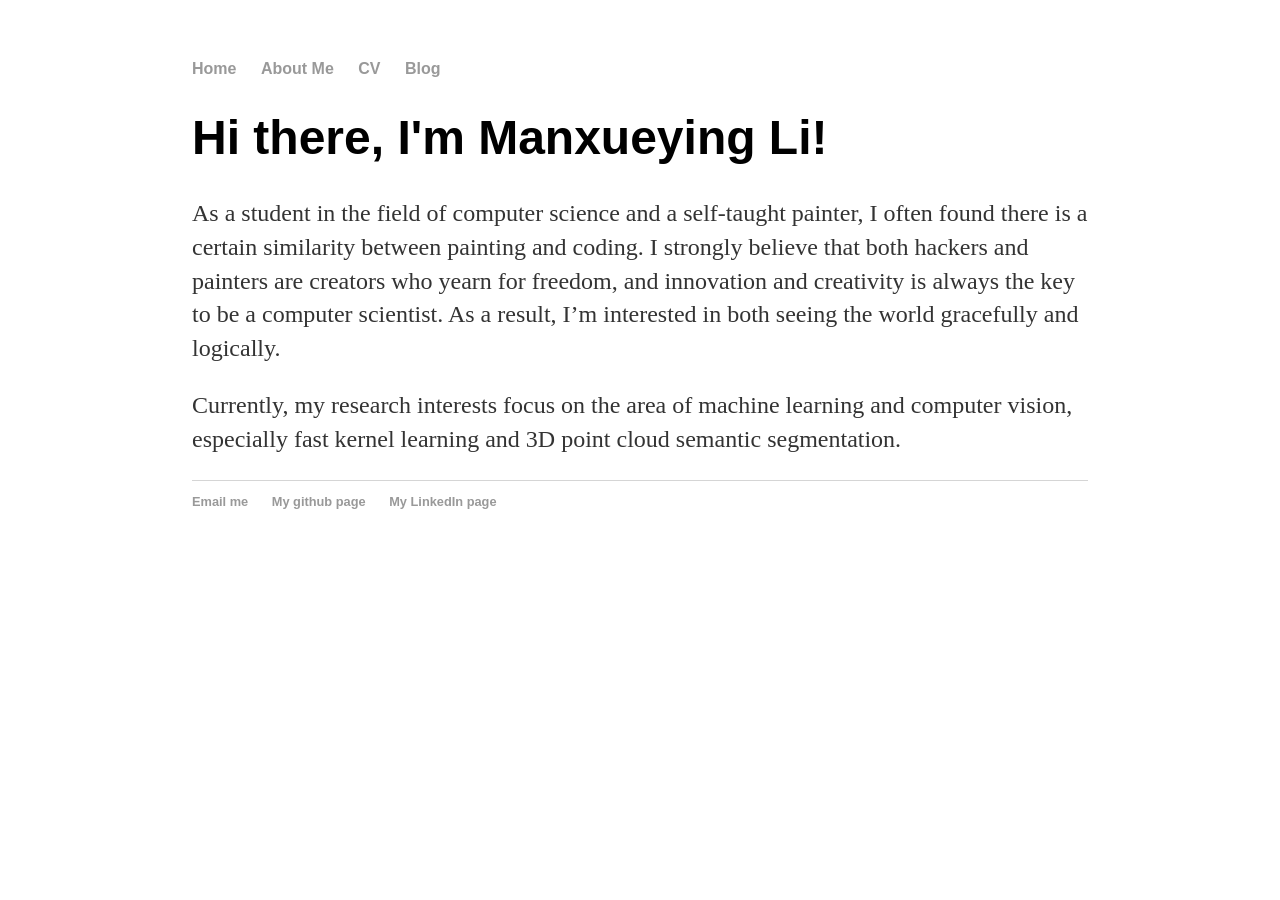
==== about/about.html @ 8e123408 "more" ====
<!DOCTYPE html>
<html>
    <head>
        <title>Manxueying Li</title>
        <link rel="stylesheet" type="text/css" href="../css/style.css">
    </head>
    <body>
        <nav>
            <ul>
                <li><a href="/">Home</a></li>
                <li><a href="/about">About Me</a></li>
                <li><a href="/file/cv.pdf">CV</a download="download"></li>
                <li><a href="/blog">Blog</a></li>
            </ul>
        </nav>
        <div class="container">
            <div class="blurb">
                <h1>Hi there, I'm Manxueying Li!</h1>
                <p>
                    As a student in the field of computer science and a self-taught painter, I often found there is a certain similarity between painting and coding. I strongly believe that both hackers and painters are creators who yearn for freedom, and innovation and creativity is always the key to be a computer scientist. As a result, I’m interested in both seeing the world gracefully and logically.
                </p>
                <p>
                    Currently, my research interests focus on the area of machine learning and computer vision, especially fast kernel learning and 3D point cloud semantic segmentation.
                </p>
            </div><!-- /.blurb -->

            
        </div><!-- /.container -->
      

        <footer>
            <ul>
                <li><a href="mailto:manxueying.li@columbia.edu">Email me</a></li>
                <li><a href="https://github.com/lmxy0212">My github page</a></li>
                <li><a href="https://linkedin.com/in/mxying-li">My LinkedIn page</a></li>
            </ul>
        </footer>
    </body>
</html>
---- css/style.css ----
body {
    margin: 60px auto;
    width: 70%;
}
nav ul, footer ul {
    font-family:'Helvetica', 'Arial', 'Sans-Serif';
    padding: 0px;
    list-style: none;
    font-weight: bold;
}
nav ul li, footer ul li {
    display: inline;
    margin-right: 20px;
}
a {
    text-decoration: none;
    color: #999;
}
a:hover {
    text-decoration: underline;
}
h1 {
    font-size: 3em;
    font-family:'Helvetica', 'Arial', 'Sans-Serif';
}
p {
    font-size: 1.5em;
    line-height: 1.4em;
    color: #333;
}
footer {
    border-top: 1px solid #d5d5d5;
    font-size: .8em;
}

ul.posts { 
    margin: 20px auto 40px; 
    font-size: 1.5em;
}

ul.posts li {
    list-style: none;
}
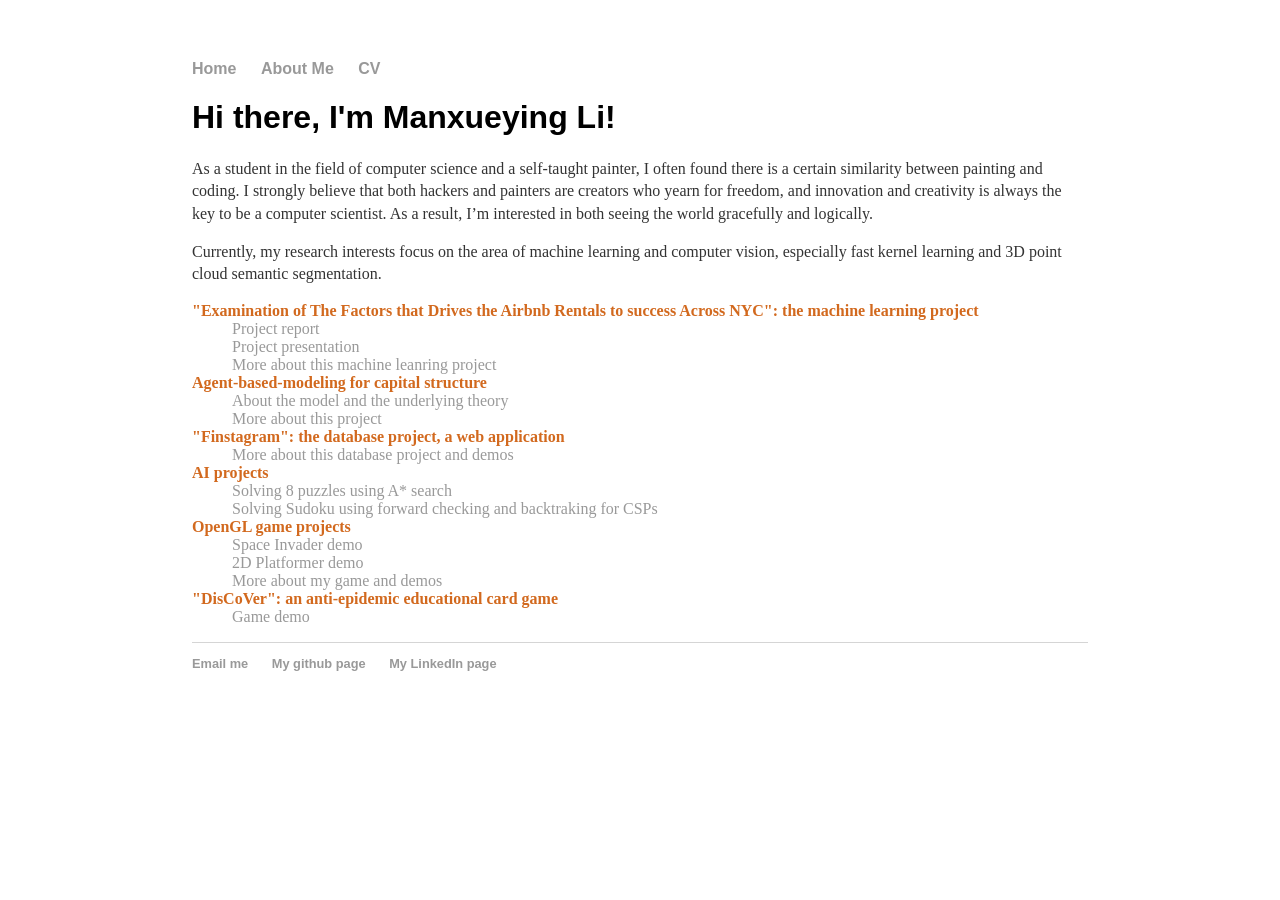
==== commit 0b28bc36: "added more About Me" ====
--- a/about/about.html
+++ b/about/about.html
@@ -10,7 +10,6 @@
                 <li><a href="/">Home</a></li>
                 <li><a href="/about">About Me</a></li>
                 <li><a href="/file/cv.pdf">CV</a download="download"></li>
-                <li><a href="/blog">Blog</a></li>
             </ul>
         </nav>
         <div class="container">
@@ -23,7 +22,31 @@
                     Currently, my research interests focus on the area of machine learning and computer vision, especially fast kernel learning and 3D point cloud semantic segmentation.
                 </p>
             </div><!-- /.blurb -->
+        <dl>
+                <dt>"Examination of The Factors that Drives the Airbnb Rentals to success Across NYC": the machine learning project</dt>
+                <dd><a href="https://github.com/lmxy0212/ML_project/blob/master/ML_Project_Report.pdf">Project report</a></dd>
+                <dd><a href="https://github.com/lmxy0212/ML_project/blob/master/ML_Presentation.pdf">Project presentation</a></dd>
+                <dd><a href="https://github.com/lmxy0212/ML_project">More about this machine leanring project</a></dd>
+                
+                <dt>Agent-based-modeling for capital structure</dt>
+                <dd><a href="http://gcallah.github.io/indras_net/capital/index.html">About the model and the underlying theory</a></dd>
+                <dd><a href="https://github.com/gcallah/indras_net/tree/master/capital">More about this project</a></dd>
 
+                <dt>"Finstagram": the database project, a web application</dt>
+                <dd><a href="https://github.com/lmxy0212/Finstagram">More about this database project and demos</a></dd>
+                
+                <dt>AI projects</dt>
+                <dd><a href="https://github.com/lmxy0212/Artificial-intelligence/tree/master/A*%208%20puzzle">Solving 8 puzzles using A* search</a></dd>
+                <dd><a href="https://github.com/lmxy0212/Artificial-intelligence/tree/master/SUDOKU">Solving Sudoku using forward checking and backtraking for CSPs</a></dd>
+
+                <dt>OpenGL game projects</dt>
+                <dd><a href="https://youtu.be/MLWecAItA6g">Space Invader demo</a></dd>
+                <dd><a href="https://youtu.be/K7kS2Fy6QJY">2D Platformer demo</a></dd>
+                <dd><a href="https://github.com/lmxy0212/OpenGL_game_projects">More about my game and demos</a></dd>
+
+                <dt>"DisCoVer": an anti-epidemic educational card game</dt>
+                <dd><a href="https://youtu.be/2bhysMg3um0">Game demo</a></dd>
+        </dl>
             
         </div><!-- /.container -->
       
--- a/css/style.css
+++ b/css/style.css
@@ -20,17 +20,18 @@
     text-decoration: underline;
 }
 h1 {
-    font-size: 3em;
+    font-size: 2em;
     font-family:'Helvetica', 'Arial', 'Sans-Serif';
 }
 p {
-    font-size: 1.5em;
+    font-size: 1em;
     line-height: 1.4em;
     color: #333;
 }
 footer {
     border-top: 1px solid #d5d5d5;
     font-size: .8em;
+    color: #FF8C00;
 }
 
 ul.posts { 
@@ -40,4 +41,9 @@
 
 ul.posts li {
     list-style: none;
-}+}
+dt {
+    font-weight: bold;
+    font-size: 1em;
+    color: #D2691E;
+}
